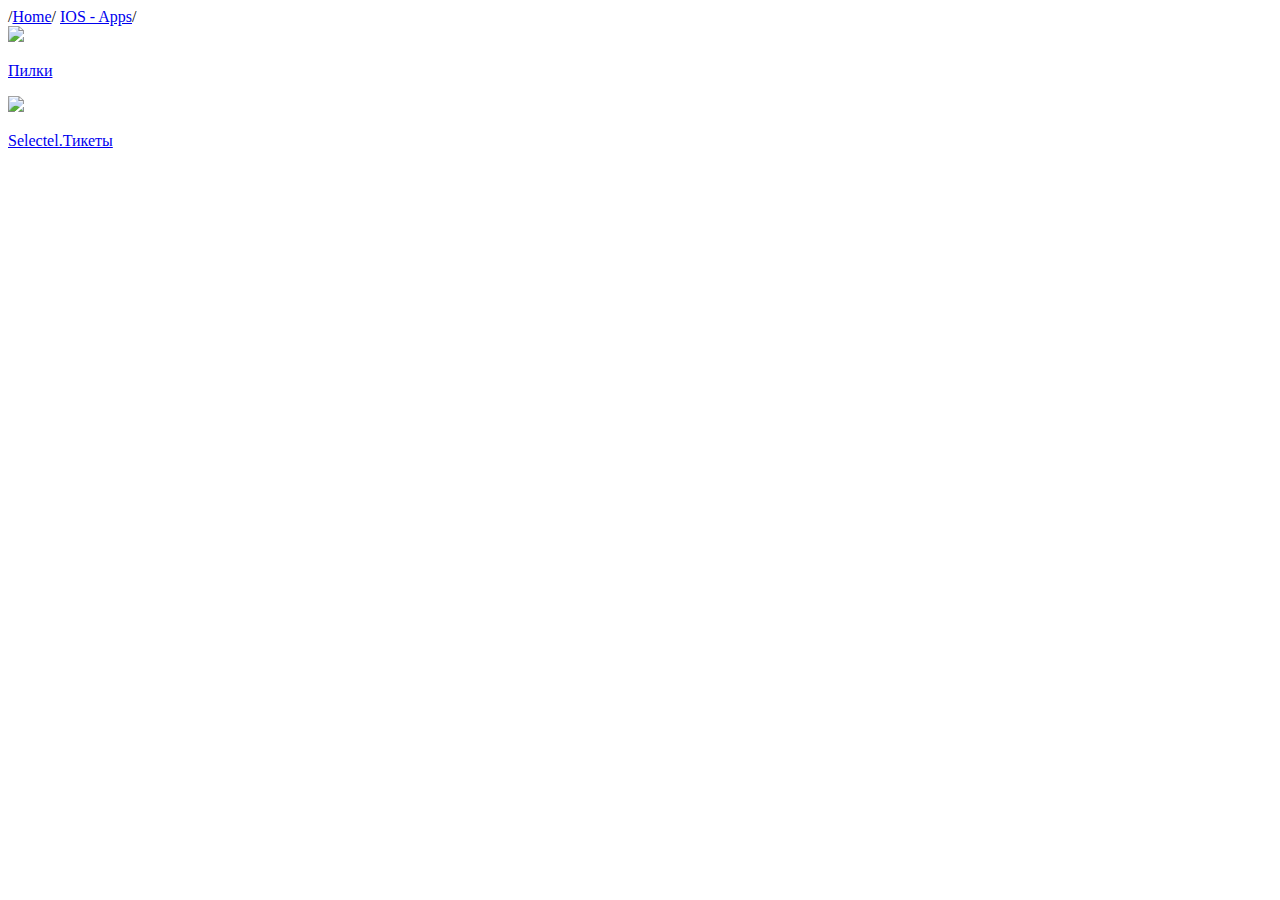
==== apps.html @ c93e75be "add hh" ====
<!DOCTYPE html>
<html>
<head>
    <meta charset='utf-8'>
    <title>Igor Rykov</title>
    <link rel="stylesheet" href="style.css">
    <meta name="viewport" content="initial-scale=1, maximum-scale=1">
</head>
<body>
<div id="content">

    <div id="header">
        /<a href="index.html">Home</a>/
        <a href="apps.html">IOS - Apps</a>/
    </div>

    <div id="center">

        <div class="apps">
            <a href="pilki.html">
                <img class="apps-img" src="img/001.jpg">
                <div class="apps-txt"><p>Пилки</p></div>
            </a>
        </div>

        <div class="apps">
            <a href="selectel.html">
                <img class="apps-img" src="img/002.jpg">
                <div class="apps-txt"><p>Selectel.Тикеты</p></div>
            </a>
        </div>

        <div class="clr"></div>
    </div>
</div>
</body>
</html>
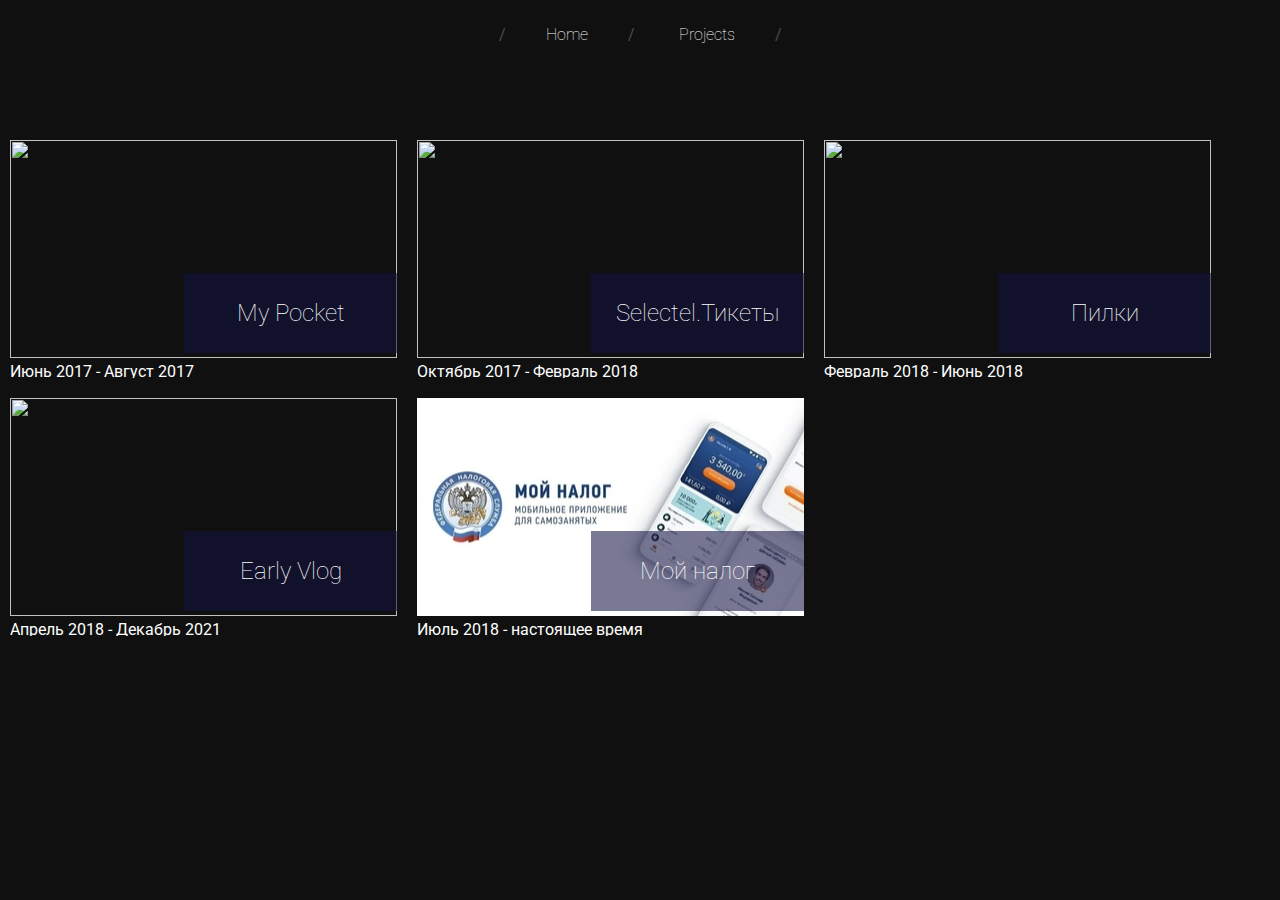
==== commit 5124d5f9: "add new app fix layout" ====
--- a/apps.html
+++ b/apps.html
@@ -11,16 +11,17 @@
 
     <div id="header">
         /<a href="index.html">Home</a>/
-        <a href="apps.html">IOS - Apps</a>/
+        <a href="apps.html">Projects</a>/
     </div>
 
     <div id="center">
 
         <div class="apps">
-            <a href="pilki.html">
-                <img class="apps-img" src="img/001.jpg">
-                <div class="apps-txt"><p>Пилки</p></div>
+            <a href="mypocket.html">
+                <img class="apps-img" src="img/004.jpg">
+                <div class="apps-txt"><p>My Pocket</p></div>
             </a>
+            <div><span style="color: white;">Июнь 2017 - Август 2017</span></div>
         </div>
 
         <div class="apps">
@@ -28,6 +29,31 @@
                 <img class="apps-img" src="img/002.jpg">
                 <div class="apps-txt"><p>Selectel.Тикеты</p></div>
             </a>
+            <div><span style="color: white;">Октябрь 2017 - Февраль 2018</span></div>
+        </div>
+
+        <div class="apps">
+            <a href="pilki.html">
+                <img class="apps-img" src="img/001.jpg">
+                <div class="apps-txt"><p>Пилки</p></div>
+            </a>
+            <div><span style="color: white;">Февраль 2018 - Июнь 2018</span></div>
+        </div>
+
+        <div class="apps">
+            <a href="earlyvlog.html">
+                <img class="apps-img" src="img/003.jpg">
+                <div class="apps-txt"><p>Early Vlog</p></div>
+            </a>
+            <div><span style="color: white;">Апрель 2018 - Декабрь 2021</span></div>
+        </div>
+
+        <div class="apps">
+            <a href="selfemployed.html">
+                <img class="apps-img" src="img/005.jpg">
+                <div class="apps-txt"><p>Мой налог</p></div>
+            </a>
+            <div><span style="color: white;">Июль 2018 - настоящее время</span></div>
         </div>
 
         <div class="clr"></div>
--- a/style.css
+++ b/style.css
@@ -0,0 +1,618 @@
+@import url(https://fonts.googleapis.com/css?family=Roboto:400,100,100italic,300,300italic,400italic,500,500italic,700,700italic,900,900italic);
+
+* {
+    margin: 0;
+    padding: 0;
+}
+
+.clr {
+    clear: both;
+}
+
+body {
+    background-color: rgba(16, 16, 16, 1);
+    font-family: 'Roboto', sans-serif;
+}
+
+}
+
+#content h1 {
+    /*min-width: 1200px;*/
+    text-align: center;
+    color: #2e353d;
+    font-size: 40px;
+    font-weight: 300;
+    margin-top: 63px;
+    margin-bottom: 75px;
+}
+
+#content h3 {
+    color: #242424;
+    font-size: 35px;
+    font-weight: 300;
+    text-align: left;
+    margin-left: 41px;
+    margin-top:50px;
+    margin-bottom: 52px;
+}
+
+#content h5 {
+    color:  #242424;
+    font-size: 24px;
+    text-align: left;
+}
+
+
+#content .media {
+    margin-right: 0;
+}
+
+#content #box {
+    background-color: #ffffff;
+    width: 1238px;
+    margin: 0 auto;
+    padding:37px;
+
+}
+
+#content #box p {
+    color: #242424;
+    font-size: 24px;
+    font-weight: 100;
+    text-align: left;
+    margin-top: 37px;
+    margin-bottom: 30px;
+}
+
+
+#content #box input {
+    border: 1px solid #a0a0a0;
+    background-color: #f5f5f5;
+    width: 457px;
+    height: 34px;
+    padding-left:10px;
+    font-size:20px;
+    font-weight: 100;
+    margin-bottom: 12px;
+}
+
+#content #box a {
+    display: inline-block;
+    background-color:  #8cbbd3;
+    clear: both;
+    color:  #ffffff;
+    font-size: 24px;
+    font-weight: 300;
+    text-align: center;
+    text-decoration: none;
+    margin-top: 30px;
+    padding:11px 51px;
+}
+
+
+#content #box a:hover {
+    background-color: #5ba1d3;
+}
+
+
+#content #box_text {
+    /*margin-top: 79px;*/
+    margin-left: auto;
+    margin-right: auto;
+    max-width: 600px;
+    background-color: rgba(120, 120, 120, 0.44);
+    padding: 20px 50px 20px 50px;
+    margin-top: 20px;
+}
+
+#content #box_text p {
+    color: #fbfbfb;
+    font-size: 16px;
+    font-weight: 100;
+    text-align: center;
+    margin-bottom: 5px;
+}
+
+
+#content #box_text a  {
+    color: #40678a;
+    font-size: 24px;
+    font-weight: 100;
+    text-align: center;
+    text-decoration: none;
+    padding-right:25px;
+
+}
+
+
+#header-blog {
+    height: 50px;
+    text-align: center;
+    padding-top: 18px;
+}
+
+#header-blog a {
+    cursor: pointer;
+    color: black;
+    padding: 0 40px;
+    font-size: 16px;
+    font-weight: 100;
+    text-align: left;
+    text-decoration: none;
+    height: 30px;
+    line-height: 30px;
+    display: inline-block;
+}
+
+#header-blog a:hover {
+    color:rgb(174, 128, 232);
+    transition: all ease-in 0.2s;
+}
+
+#header {
+    /*background: linear-gradient(to bottom, rgba(0, 0, 0, 0.3) 0%, transparent 100%);*/
+    
+    
+    text-align: center;
+    margin: 20px 0;
+    color: #4d4d4d;
+}
+
+#header a {
+    cursor: pointer;
+    color: #ffffff;
+    padding: 0 40px;
+    font-size: 16px;
+    font-weight: 100;
+    text-align: center;
+    text-decoration: none;
+    height: 30px;
+    line-height: 30px;
+    display: inline-block;
+}
+
+#header a:hover {
+    color:rgb(174, 128, 232);
+    transition: all ease-in 0.2s;
+}
+
+#center {
+    display: block;
+    margin-left: auto;
+    margin-right: auto;
+    max-width: 1280px;
+    margin-top: 80px;
+}
+
+
+#filter a:nth-child(3) {
+	margin-right: 0px;
+}
+
+#filter a {
+	border: 1px solid;
+    border-radius: 25px;
+    margin-right: 3px;
+    color: black;
+    padding: 8px 40px;
+    font-weight: 100;
+    text-decoration: none;
+}
+
+#filter a:hover {
+	background-color: lightgrey;
+}
+
+.blog_filter {
+    width: 329px;
+    display: block;
+    margin-left: auto;
+    margin-right: auto;
+    margin-top: 25px;
+}
+.blog_filter a {
+    transition: all ease-in 0.2s;
+    cursor: pointer;
+}
+
+
+
+
+
+
+
+
+
+
+
+
+/* {
+  -moz-box-sizing: border-box;
+  -webkit-box-sizing: border-box;
+  box-sizing: border-box;
+  margin: 0;
+  padding: 0;
+}
+
+.app{
+  position: absolute;
+    text-align: center;
+    width: 56%;
+    height: 80px;
+    vertical-align: middle;
+    right: 0px;
+    top: 56%;
+    line-height: 80px;
+    font-size: 24px;
+    background: rgba(20, 20, 66, 0.57);
+    color: white;
+}
+
+.item {
+  position: relative;
+  border: 1px solid #333;
+  margin: 2%;
+  overflow: hidden;
+  width: 200px;
+}
+.item img {
+  max-width: 100%;
+  -moz-transition: all 0.3s;
+  -webkit-transition: all 0.3s;
+  transition: all 0.3s;
+}
+.item:hover img {
+  -moz-transform: scale(1.1);
+  -webkit-transform: scale(1.1);
+  transform: scale(1.1);
+}
+
+
+.item:hover .app {
+  color:black;
+  background:red;
+}
+*/
+
+
+.apps-txt {
+    position: absolute;
+    text-align: center;
+    font-weight: 100;
+    height: 80px;
+    right: 0px;
+    top: 56%;
+    width: 55%;
+    line-height: 80px;
+    font-size: 24px;
+    background: rgba(20, 20, 66, 0.57);
+    color: white;
+}
+
+.apps:hover img {
+    /*border: 1px solid #333;*/
+    transform: scale(1.03);
+    /*opacity: 0.3;*/
+}
+
+.apps:hover .apps-txt {
+    -moz-transition: all 0.3s;
+    -webkit-transition: all 0.3s;
+    transition: all 0.3s;
+    /*color: black;*/
+    background: rgba(72, 36, 150, 0.83);
+}
+
+.apps {
+    position: relative;
+    float: left;
+    width: 387px;
+    height: 238px;
+    overflow: hidden;
+    margin: 10px;
+}
+
+.apps-img  {
+    width: 100%;
+    height: 218px;
+    -moz-transition: all 0.3s;
+    -webkit-transition: all 0.3s;
+    transition: all 0.3s;
+}
+
+.blogs {
+    width: 389px;
+    height: 410px;
+    float: left;
+    margin: 10px;
+    border: 1px solid lightgrey;
+    border-radius: 10px;
+    text-align: center;
+    position: relative;
+}
+
+.blogs h2 {
+    margin-left: 10px;
+}
+
+.blogs a {
+    text-decoration: none;
+    color: #4a4a4a;
+    font-size: 25px;
+    /*margin: 24px 15px 0 27px;*/
+}
+
+.blogs p {
+    padding: 25px 25px 15px 25px;
+}
+
+.qa {color:red;}
+.ios {color:blue;}
+.life {color: orange;}
+
+.blogs:hover {
+    box-shadow: 1px 0px 4px 0px rgba(0, 0, 0, 0.1), 0px 0px 10px 2px rgba(0, 0, 0, 0.12), 0px 0px 0px 0px rgba(0, 0, 0, 0.2);
+    /*border-color: white;*/
+}
+
+.blog-bottom {
+    width: 389px;
+    position: absolute;
+    bottom: 8px;
+}
+
+.blog-data {
+    padding-left: 15px;
+    text-align: left;
+    font-size: 15px;
+    padding-top: 20px;
+    float: left;
+}
+
+.blog-category {
+    float: right;
+    padding-right: 15px;
+    text-align: left;
+    font-size: 15px;
+    padding-top: 20px;
+}
+
+.blog-img  {
+    width: 389px;
+    border-radius: 9px 9px 0px 0px;
+}
+
+#avatar img{
+	border-radius: 50%;
+}
+.center_img {
+    max-width: 250px;
+    display: block;
+    margin-left: auto;
+    margin-right: auto;
+}
+
+.imgs {
+    text-align: center;
+    margin-top: 20px;
+}
+
+.imgs img {
+    width: 45px;
+    height: 45px;
+    padding: 5px 5px 0px 5px;
+}
+.imgs img:hover {
+    opacity: 0.7;
+}
+
+
+.pulp {
+    background-color: #ece4e4;
+    width: 900px;
+    
+    margin-left: auto;
+    margin-right: auto;
+}
+
+.pulp-header {
+    background-color: white;
+    text-decoration: none;
+    color: #4a4a4a;
+    padding-bottom: 20px;
+}
+
+.pulp-header-h1 {
+    text-align: center;
+    font-size: 25px;
+    padding: 70px 0;
+}
+
+.pulp-text {
+    padding: 11px 0 0 10px;
+    font: 300 1em / 1.5em 'Merriweather Sans',sans-serif;
+}
+
+.pulp-header-data {
+    float: left;
+    padding: 8px 0 8px 30px;
+}
+
+.pulp-header-category {
+    border: 1px solid;
+    border-radius: 25px;
+    padding: 8px 40px;
+    margin-left: 20px;
+    font-weight: 100;
+    float: left;
+}
+
+.pulp-pre {
+    /*background-color : #eaeaed;*/
+    padding: 10px 30px;
+    background: #f3f3f7;
+    border: 1px solid #dedee3;
+    line-height: 1.3em;
+}
+
+.pulse {
+  border-radius: 50%;
+  animation: pulse 1.5s infinite;
+}
+
+@-webkit-keyframes pulse {
+  0% {
+    -webkit-box-shadow: 0 0 0 0 rgb(174, 128, 232);
+  }
+  70% {
+      -webkit-box-shadow: 0 0 0 10px rgb(174, 128, 232);
+  }
+  100% {
+      -webkit-box-shadow: 0 0 0 0 rgb(174, 128, 232);
+  }
+}
+
+@keyframes pulse {
+  0% {
+    -moz-box-shadow: 0 0 0 0 rgba(174, 128, 232, 0.8);
+    box-shadow: 0 0 0 0 rgba(174, 128, 232, 0.8);
+  }
+  70% {
+      -moz-box-shadow: 0 0 0 7px rgba(174, 128, 232, 0);
+      box-shadow: 0 0 0 7px rgba(174, 128, 232, 0);
+  }
+  100% {
+      -moz-box-shadow: 0 0 0 0 rgba(204,169,44, 0);
+      box-shadow: 0 0 0 0 rgba(204,169,44, 0);
+  }
+}
+
+.app_one_post{
+    margin-left: auto;
+    max-width: 730px;
+    min-width: 700px;
+    /* text-align: center; */
+    margin-right: auto;
+}
+.app_one_text {
+    max-width: 385px;
+    padding: 90px 20px 0px 0px;
+    float: left;
+    color: white;
+    text-align: center;
+}
+
+.app_one_text_a:hover {
+    text-decoration: none;
+}
+.app_one_img {
+    margin-top: 30px;
+    margin-right: auto;
+    margin-left: auto;
+    max-width: 300px;
+    float: left;
+}
+.app_one_img img {
+    max-width: 300px;
+}
+
+#footer {
+    height: 100px;
+    text-align: center;
+    color: #a4a4a4;
+    line-height: 100px;
+    margin-top: 50px; 
+}
+
+#footer a {
+    color: inherit;
+}
+
+@media only screen and (max-width: 815px) {
+
+    .apps {
+        float: none;
+        margin-left: auto;
+        margin-right: auto;
+        /*width: 500px;*/
+        /*height: 282px;*/
+    }
+}
+
+@media only screen and (max-width: 710px) {
+    .app_one_text {
+        padding: 30px 5px 0px 5px;
+        float: none;
+        margin-right: auto;
+        margin-left: auto;
+    }
+
+    .app_one_img {
+        float: none;
+    }
+
+    .app_one_post {
+        float: none;
+        min-width: 220px;
+    }
+}
+
+
+@media only screen and (max-width: 414px) {
+    #content {
+        min-width: 300px;
+    }
+
+    .app_one_post {
+        float: none;
+        min-width: 220px;
+    }
+
+    .app_one_text {
+        padding: 30px 5px 0px 5px;
+        float: none;
+    }
+
+    .app_one_img {
+        float: none;
+    }
+
+    #center {
+        margin-top: 10px;
+    }
+
+
+    .apps {
+        float: none;
+        margin-left: auto;
+        margin-right: auto;
+        max-width: 320px;
+        max-height: 180px;
+        /*min-width: 320px;*/
+        /*min-height: 220px;*/
+        /*margin: 5px 0;*/
+    }
+
+    .apps-img  {
+        height: 160px;
+    }
+
+    .apps-txt {
+        height: 60px;
+        line-height: 60px;
+        font-size: 20px;
+    }
+
+    #header {
+        min-width: 200px;
+    }
+
+    #header > a {
+        /*display: block;*/
+    }
+
+    #footer {
+        margin-top: 0px;
+    }
+
+}